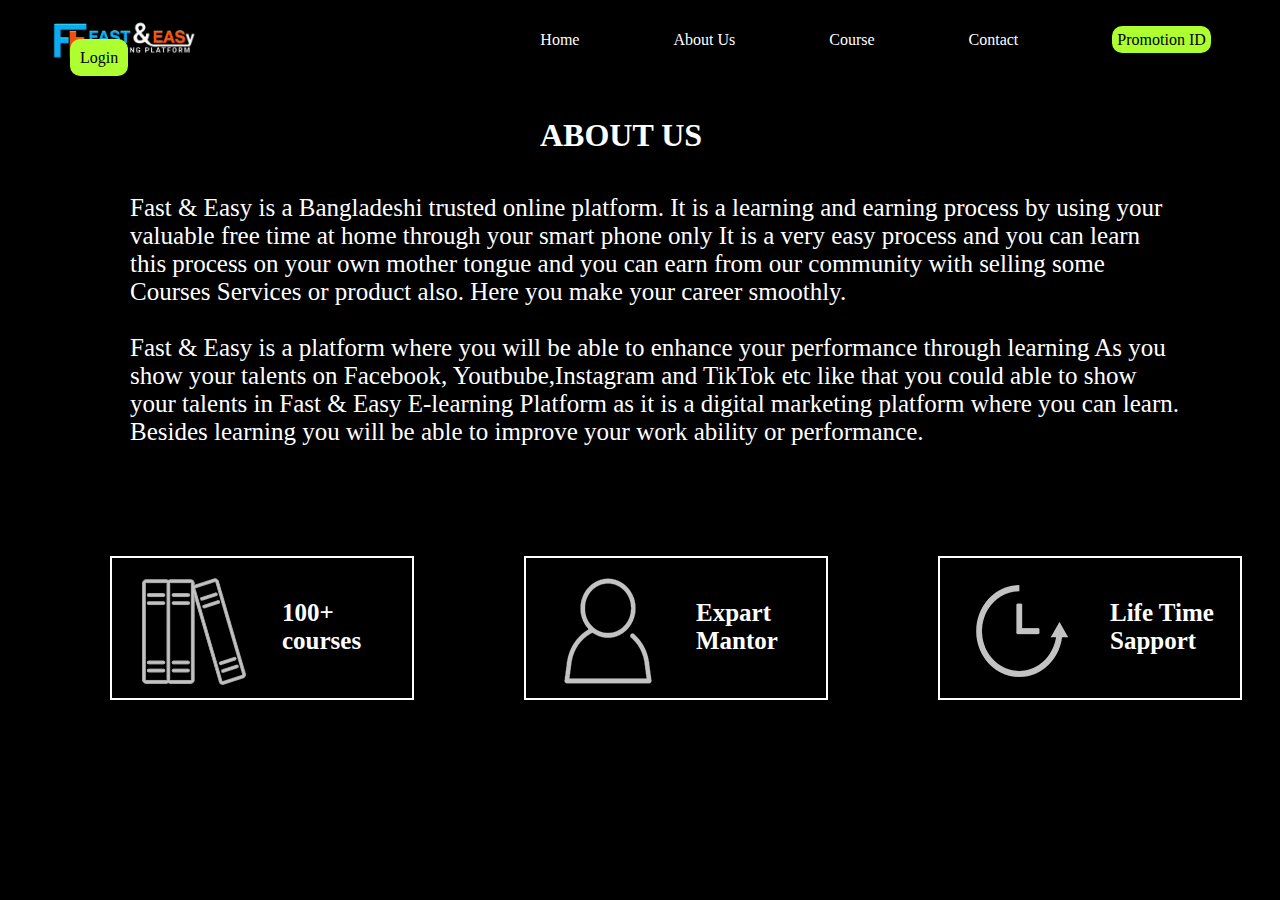
==== about.html @ e7c31e1b "E-Learning" ====
<!DOCTYPE html>
<html lang="en">
<head>
    <meta charset="UTF-8">
    <meta name="viewport" content="width=device-width, initial-scale=1.0">
    <title>About Us</title>
    <link rel="stylesheet" href="about.css">
    <link rel="shortcut icon" href="Logo.png" type="image/x-icon">
</head>
<body>
     <!-- Navigation Bar -->
     <nav>
        <ul> 
            <img class="Logo" src="img/Logo.png">
            <li><a class="btn" href="index.html">Home</a></li>
            <li><a class="btn" href="#">About Us</a></li>
            <li><a class="btn" href="course.html">Course</a></li>
            <li><a class="btn" href="contact.html">Contact</a></li>
            <li><a class="btn-1" href="promotion.html">Promotion ID</a></li>
            <li><a class="btn-10" href="login.html">Login</a></li>
        </ul>
     </nav>
     <!-- Navigation Bar End -->
      <!-- content -->
       <h1>ABOUT US</h1>
       <p>Fast & Easy is a Bangladeshi trusted online platform. It is a learning and earning process by using your valuable free time at home through your smart phone only It is a very easy process and you can learn this process on your own mother tongue and you can earn from our community with selling some Courses Services or product also. Here you make your career smoothly.
        <br>
        <br>
        Fast & Easy is a platform where you will be able to enhance your performance through learning As you show your talents on Facebook, Youtbube,Instagram and TikTok etc like that you could able to show your talents in Fast & Easy E-learning Platform as it is a digital marketing platform where you can learn. Besides learning you will be able to improve your work ability or performance.</p>

        <div class="Card-container">
            <div class="card">
                <img src="img/books.png" alt="">
                <h3>100+ <br>courses</h3>
            </div>
            <div class="card">
                <img src="img/avatar.png" alt="">
                <h3>Expart Mantor</h3>
            </div>
            <div class="card">
                <img src="img/time.png" alt="">
                <h3>Life Time Sapport</h3>
            </div>
         </div>
</body>
</html>
---- about.css ----
* {
    margin: 0;
    padding: 0;
}
body {
    background-color: black;
}
.Logo {
    height: 80px;
    margin-left: 50px;
}
nav  ul li {
    color: white;
    padding-left: 50px;
    display: inline-block;
    margin-left: 40px;
}
nav img {
    margin-bottom: -35px;
    margin-left: 30px;
    margin-right: 250px;
}
.Promotion {
    background-color: tomato;
    padding-left: 20px;
    padding-right: 20px;
    padding-top: 10px;
    padding-bottom: 10px;
}
.btn {
    color: white;
    text-decoration: none;
}
.btn-1 {
    color: black;
    text-decoration: none;
    background-color: greenyellow;
    padding: 5px;
    border-radius: 10px;
}
.btn-10 {
    color: black;
    text-decoration: none;
    background-color: greenyellow;
    margin-left: -20px;
    padding: 10px;
    border-radius: 10px;
}
h1 {
    margin-left: 540px;
    margin-top: 50px;
    margin-bottom: 40px;
    color: white;
}
p {
    color: white;
    margin-left: 130px;
    padding-right: 100px;
    font-size: 25px
}
.card {
    height: 120px;
    width: 270px;
    border: 2px solid white;
    margin-left: 110px;
    margin-top: 110px;
    margin-bottom: 70px;
    padding-top: 20px;
    padding-left: 30px;
}
h3 {
    color: white;
    margin-left: 90px;
    margin-top: -110px;
    padding-left: 50px;
    padding-top: 20px;
    font-size: 25px;
}
.Card-container {
    display: flex;
}
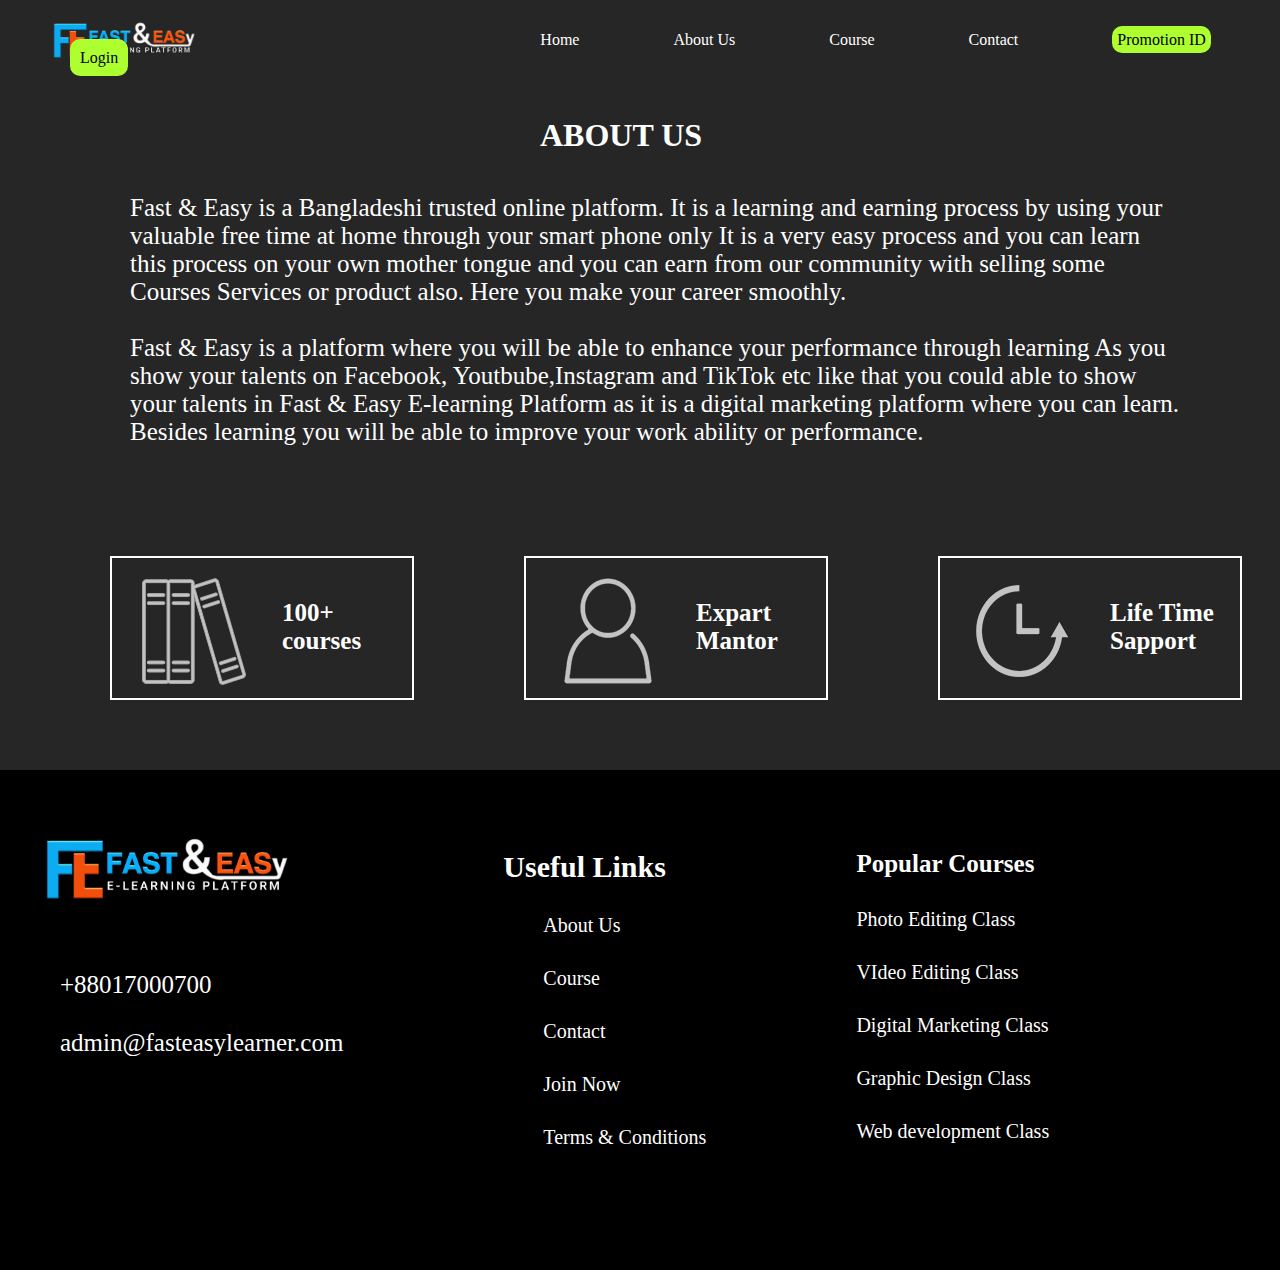
==== commit 7c3f5eea: "E-Learning" ====
--- a/about.html
+++ b/about.html
@@ -42,5 +42,30 @@
                 <h3>Life Time Sapport</h3>
             </div>
          </div>
+    <!-- Footer Start -->
+<footer class="footer">
+    <div class="div-1">
+        <img class="img" src="img/Logo.png" alt="">
+        <p class="num">+88017000700</p>
+        <p class="email1">admin@fasteasylearner.com</p>
+    </div>
+    <div class="div-1">
+        <h3 class="Useful">Useful Links</h3>
+        <a class="atag" href="about.html">About Us</a>
+        <a class="atag" href="course.html">Course</a>
+        <a class="atag" href="contact.html">Contact</a>
+        <a class="atag" href="register.html">Join Now</a>
+        <a class="atag" href="#">Terms & Conditions</a>
+    </div>
+    <div class="div-1">
+        <h3 class="Popular">Popular Courses</h3>
+        <a class="atag-1" href="#">Photo Editing Class</a>
+        <a class="atag-1" href="#">VIdeo Editing Class</a>
+        <a class="atag-1" href="#">Digital Marketing Class</a>
+        <a class="atag-1" href="#">Graphic Design Class</a>
+        <a class="atag-1" href="#">Web development Class</a>
+    </div>
+    </footer>
+     <!-- Footer End -->
 </body>
 </html>--- a/about.css
+++ b/about.css
@@ -3,8 +3,9 @@
     padding: 0;
 }
 body {
-    background-color: black;
+    background-color: #262626;
 }
+/* Navigation Bar */
 .Logo {
     height: 80px;
     margin-left: 50px;
@@ -78,4 +79,54 @@
 }
 .Card-container {
     display: flex;
-}+}
+/* footer start */
+.footer {
+    width: 100%;
+    height: 500px;
+    background-color: #000000;
+}
+.img {
+    width: 250px;
+    margin-top: 30px;
+    margin-left: 40px;
+}
+.email1 {
+    margin-top: 30px;
+    margin-left: 60px;
+}
+.num {
+    margin-left: 60px;
+    margin-top: 30px;
+}
+.div-1 {
+    float: left;
+}
+.Useful {
+    color: white;
+    margin-top: 60px;
+    margin-left: 10px;
+    font-size: 30px;
+    text-decoration: none;
+}
+.atag {
+    color: #fff;
+    margin-top: 30px;
+    margin-left: 100px;
+    font-size: 20px;
+    display: block;
+    text-decoration: none;
+}
+.Popular {
+    margin-top: 60px;
+    margin-left: 100px;
+}
+.atag-1 {
+    color: #fff;
+    margin-top: 30px;
+    margin-left: 150px;
+    font-size: 20px;
+    display: block;
+    text-decoration: none;
+}
+/* Footer End */